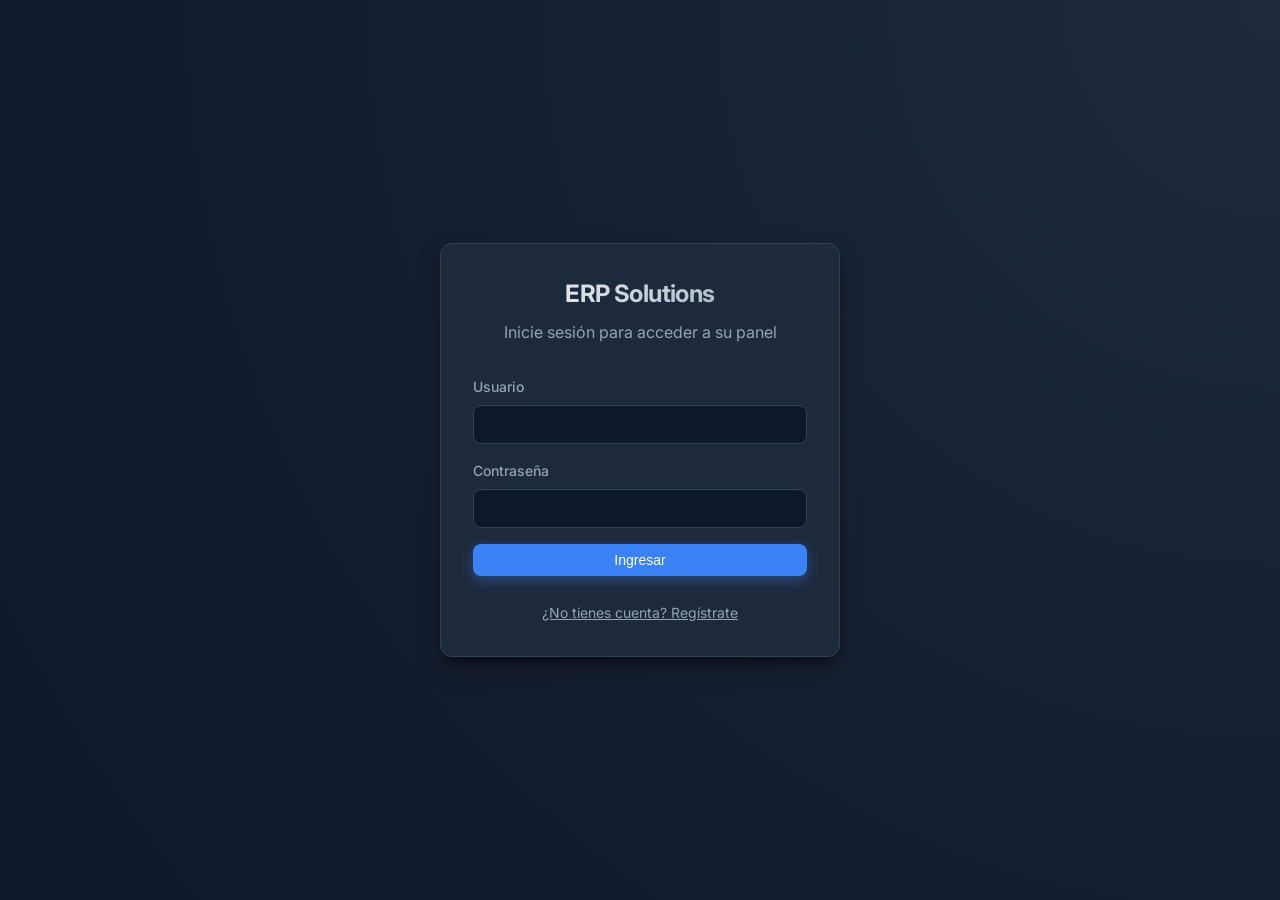
==== index.html @ a1f2a986 "inicio" ====
<!DOCTYPE html>
<html lang="es">
<head>
    <meta charset="UTF-8">
    <meta name="viewport" content="width=device-width, initial-scale=1.0">
    <title>ERP Login - Enter</title>
    <link rel="stylesheet" href="css/style.css">
</head>
<body>
    <div class="auth-container">
        <div class="card auth-card">
            <div class="auth-header">
                <h1 class="auth-title">ERP Solutions</h1>
                <p class="text-muted mt-1" id="authSubtitle">Inicie sesión para acceder a su panel</p>
            </div>
            
            <form id="loginForm">
                <div class="form-group">
                    <label class="form-label" for="username">Usuario</label>
                    <input type="text" id="username" class="form-control" required autocomplete="username">
                </div>
                <div class="form-group">
                    <label class="form-label" for="password">Contraseña</label>
                    <input type="password" id="password" class="form-control" required autocomplete="current-password">
                </div>
                <div id="loginError" class="text-danger mb-2 hidden text-center" style="font-size: 0.875rem;"></div>
                <button type="submit" class="btn btn-primary" style="width: 100%;">Ingresar</button>
                <div class="text-center mt-3">
                    <a href="#" id="showRegister" class="text-muted" style="font-size: 0.875rem;">¿No tienes cuenta? Regístrate</a>
                </div>
            </form>

            <form id="registerForm" class="hidden">
                <div class="form-group">
                    <label class="form-label" for="regUsername">Nuevo Usuario</label>
                    <input type="text" id="regUsername" class="form-control" required autocomplete="off">
                </div>
                <div class="form-group">
                    <label class="form-label" for="regPassword">Contraseña</label>
                    <input type="password" id="regPassword" class="form-control" required autocomplete="new-password">
                </div>
                <div class="form-group">
                    <label class="form-label" for="regRole">Rol</label>
                    <select id="regRole" class="form-control" required>
                        <option value="admin">Administrador</option>
                        <option value="provider">Proveedor</option>
                    </select>
                </div>
                <div id="registerError" class="text-danger mb-2 hidden text-center" style="font-size: 0.875rem;"></div>
                <button type="submit" class="btn btn-success" style="width: 100%;">Crear Cuenta</button>
                <div class="text-center mt-3">
                    <a href="#" id="showLogin" class="text-muted" style="font-size: 0.875rem;">Ya tengo cuenta, iniciar sesión</a>
                </div>
            </form>
        </div>
    </div>
    <script>
        document.getElementById('loginForm').addEventListener('submit', async (e) => {
            e.preventDefault();
            const username = document.getElementById('username').value;
            const password = document.getElementById('password').value;
            const errorDiv = document.getElementById('loginError');
            
            errorDiv.classList.add('hidden');
            
            try {
                const res = await fetch('api/auth.php?action=login', {
                    method: 'POST',
                    headers: { 'Content-Type': 'application/json' },
                    body: JSON.stringify({ username, password })
                });
                
                const data = await res.json();
                if (res.ok && data.success) {
                    window.location.href = 'app.html';
                } else {
                    errorDiv.textContent = data.error || 'Autenticación fallida';
                    errorDiv.classList.remove('hidden');
                }
            } catch (err) {
                errorDiv.textContent = 'Error de conexión';
                errorDiv.classList.remove('hidden');
            }
        });

        // Toggle Forms
        document.getElementById('showRegister').addEventListener('click', (e) => {
            e.preventDefault();
            document.getElementById('loginForm').classList.add('hidden');
            document.getElementById('registerForm').classList.remove('hidden');
            document.getElementById('authSubtitle').textContent = "Crea una nueva cuenta en el sistema";
        });

        document.getElementById('showLogin').addEventListener('click', (e) => {
            e.preventDefault();
            document.getElementById('registerForm').classList.add('hidden');
            document.getElementById('loginForm').classList.remove('hidden');
            document.getElementById('authSubtitle').textContent = "Inicie sesión para acceder a su panel";
        });

        // Register Logic
        document.getElementById('registerForm').addEventListener('submit', async (e) => {
            e.preventDefault();
            const username = document.getElementById('regUsername').value;
            const password = document.getElementById('regPassword').value;
            const role = document.getElementById('regRole').value;
            const errorDiv = document.getElementById('registerError');
            
            errorDiv.classList.add('hidden');
            
            try {
                const res = await fetch('api/auth.php?action=register', {
                    method: 'POST',
                    headers: { 'Content-Type': 'application/json' },
                    body: JSON.stringify({ username, password, role })
                });
                
                const data = await res.json();
                if (res.ok && data.success) {
                    alert('Cuenta creada con éxito. Ahora puedes iniciar sesión.');
                    document.getElementById('showLogin').click(); // switch to login form
                } else {
                    errorDiv.textContent = data.error || 'Creación fallida';
                    errorDiv.classList.remove('hidden');
                }
            } catch (err) {
                errorDiv.textContent = 'Error de conexión';
                errorDiv.classList.remove('hidden');
            }
        });

        // Check if already logged in
        fetch('api/auth.php?action=session')
            .then(res => res.json())
            .then(data => {
                if (data.authenticated) window.location.href = 'app.html';
            });
    </script>
</body>
</html>
---- css/style.css ----
@import url('https://fonts.googleapis.com/css2?family=Inter:wght@300;400;500;600;700&display=swap');

:root {
    /* Color Palette - Modern Dark Theme */
    --bg-base: #0f172a;       /* Slate 900 */
    --bg-surface: #1e293b;    /* Slate 800 */
    --bg-surface-hover: #334155; /* Slate 700 */
    
    --text-primary: #f8fafc;  /* Slate 50 */
    --text-secondary: #94a3b8; /* Slate 400 */
    --text-muted: #64748b;    /* Slate 500 */

    --primary-color: #3b82f6; /* Blue 500 */
    --primary-hover: #2563eb; /* Blue 600 */
    --primary-glow: rgba(59, 130, 246, 0.4);

    --success-color: #10b981; /* Emerald 500 */
    --warning-color: #f59e0b; /* Amber 500 */
    --danger-color: #ef4444;  /* Red 500 */

    --border-color: #334155;  /* Slate 700 */
    
    --radius-sm: 0.375rem;
    --radius-md: 0.5rem;
    --radius-lg: 0.75rem;
    --radius-full: 9999px;

    --transition-fast: 0.15s ease;
    --transition-normal: 0.3s ease;
}

* {
    margin: 0;
    padding: 0;
    box-sizing: border-box;
}

body {
    font-family: 'Inter', sans-serif;
    background-color: var(--bg-base);
    color: var(--text-primary);
    line-height: 1.5;
    min-height: 100vh;
    overflow-x: hidden;
}

/* Utilities */
.hidden { display: none !important; }
.text-center { text-align: center; }
.text-danger { color: var(--danger-color); }
.text-success { color: var(--success-color); }
.text-warning { color: var(--warning-color); }
.text-muted { color: var(--text-secondary); }
.mt-1 { margin-top: 0.5rem; }
.mt-2 { margin-top: 1rem; }
.mt-3 { margin-top: 1.5rem; }
.mb-1 { margin-bottom: 0.5rem; }
.mb-2 { margin-bottom: 1rem; }
.mb-3 { margin-bottom: 1.5rem; }

/* Buttons */
.btn {
    display: inline-flex;
    align-items: center;
    justify-content: center;
    padding: 0.5rem 1rem;
    font-weight: 500;
    font-size: 0.875rem;
    border-radius: var(--radius-md);
    border: none;
    cursor: pointer;
    transition: all var(--transition-fast);
}

.btn-primary {
    background-color: var(--primary-color);
    color: white;
    box-shadow: 0 4px 14px 0 var(--primary-glow);
}

.btn-primary:hover {
    background-color: var(--primary-hover);
    transform: translateY(-1px);
    box-shadow: 0 6px 20px rgba(59, 130, 246, 0.6);
}

.btn-danger {
    background-color: var(--danger-color);
    color: white;
}

.btn-danger:hover {
    background-color: #dc2626;
}

.btn-success {
    background-color: var(--success-color);
    color: white;
}

.btn-success:hover {
    background-color: #059669;
}

.btn-warning {
    background-color: var(--warning-color);
    color: white;
}

/* Forms */
.form-group {
    margin-bottom: 1rem;
    text-align: left;
}

.form-label {
    display: block;
    margin-bottom: 0.5rem;
    font-size: 0.875rem;
    font-weight: 500;
    color: var(--text-secondary);
}

.form-control {
    width: 100%;
    padding: 0.625rem 0.875rem;
    background-color: var(--bg-base);
    border: 1px solid var(--border-color);
    border-radius: var(--radius-md);
    color: var(--text-primary);
    font-family: inherit;
    font-size: 0.875rem;
    transition: border-color var(--transition-fast), box-shadow var(--transition-fast);
}

.form-control:focus {
    outline: none;
    border-color: var(--primary-color);
    box-shadow: 0 0 0 3px var(--primary-glow);
}

/* Layouts */
.auth-container {
    min-height: 100vh;
    display: flex;
    align-items: center;
    justify-content: center;
    padding: 1rem;
    background: radial-gradient(circle at top right, #1e293b 0%, #0f172a 100%);
}

.card {
    background-color: var(--bg-surface);
    border-radius: var(--radius-lg);
    border: 1px solid var(--border-color);
    box-shadow: 0 10px 25px -5px rgba(0, 0, 0, 0.5), 0 8px 10px -6px rgba(0, 0, 0, 0.5);
    padding: 2rem;
    width: 100%;
}

.auth-card {
    max-width: 400px;
}

.auth-header {
    text-align: center;
    margin-bottom: 2rem;
}

.auth-title {
    font-size: 1.5rem;
    font-weight: 700;
    letter-spacing: -0.025em;
    background: linear-gradient(135deg, #fff 0%, #94a3b8 100%);
    -webkit-background-clip: text;
    -webkit-text-fill-color: transparent;
}

/* App Layout */
.app-layout {
    display: flex;
    height: 100vh;
    overflow: hidden;
}

.sidebar {
    width: 260px;
    background-color: var(--bg-surface);
    border-right: 1px solid var(--border-color);
    display: flex;
    flex-direction: column;
}

.sidebar-header {
    padding: 1.5rem;
    border-bottom: 1px solid var(--border-color);
}

.sidebar-title {
    font-size: 1.25rem;
    font-weight: 700;
    color: var(--text-primary);
}

.sidebar-nav {
    flex: 1;
    padding: 1rem 0;
    overflow-y: auto;
}

.nav-item {
    display: flex;
    align-items: center;
    padding: 0.75rem 1.5rem;
    color: var(--text-secondary);
    text-decoration: none;
    transition: all var(--transition-fast);
    cursor: pointer;
    font-weight: 500;
}

.nav-item:hover {
    background-color: var(--bg-surface-hover);
    color: var(--text-primary);
}

.nav-item.active {
    background-color: var(--primary-glow);
    color: var(--primary-color);
    border-right: 3px solid var(--primary-color);
}

.sidebar-footer {
    padding: 1rem 1.5rem;
    border-top: 1px solid var(--border-color);
}

.main-content {
    flex: 1;
    display: flex;
    flex-direction: column;
    overflow: hidden;
}

.topbar {
    height: 64px;
    background-color: var(--bg-surface);
    border-bottom: 1px solid var(--border-color);
    display: flex;
    align-items: center;
    justify-content: space-between;
    padding: 0 2rem;
}

.user-info {
    display: flex;
    align-items: center;
    gap: 1rem;
}

.content-area {
    flex: 1;
    padding: 2rem;
    overflow-y: auto;
}

/* Sections */
.page-header {
    display: flex;
    justify-content: space-between;
    align-items: center;
    margin-bottom: 2rem;
}

.page-title {
    font-size: 1.5rem;
    font-weight: 600;
}

/* Grid & Stats */
.stats-grid {
    display: grid;
    grid-template-columns: repeat(auto-fit, minmax(240px, 1fr));
    gap: 1.5rem;
    margin-bottom: 2rem;
}

.stat-card {
    background-color: var(--bg-surface);
    border: 1px solid var(--border-color);
    border-radius: var(--radius-lg);
    padding: 1.5rem;
    display: flex;
    flex-direction: column;
}

.stat-title {
    font-size: 0.875rem;
    color: var(--text-secondary);
    font-weight: 500;
    margin-bottom: 0.5rem;
}

.stat-value {
    font-size: 1.875rem;
    font-weight: 700;
    color: var(--text-primary);
}

/* Tables */
.table-container {
    background-color: var(--bg-surface);
    border: 1px solid var(--border-color);
    border-radius: var(--radius-lg);
    overflow: hidden;
}

.table {
    width: 100%;
    border-collapse: collapse;
}

.table th,
.table td {
    padding: 1rem 1.5rem;
    text-align: left;
    border-bottom: 1px solid var(--border-color);
}

.table th {
    background-color: rgba(0,0,0,0.2);
    font-size: 0.75rem;
    text-transform: uppercase;
    letter-spacing: 0.05em;
    color: var(--text-secondary);
    font-weight: 600;
}

.table tbody tr {
    transition: background-color var(--transition-fast);
}

.table tbody tr:hover {
    background-color: var(--bg-surface-hover);
}

/* Badges */
.badge {
    display: inline-flex;
    align-items: center;
    padding: 0.25rem 0.625rem;
    border-radius: var(--radius-full);
    font-size: 0.75rem;
    font-weight: 600;
}

.badge-success { background-color: rgba(16, 185, 129, 0.2); color: var(--success-color); }
.badge-warning { background-color: rgba(245, 158, 11, 0.2); color: var(--warning-color); }
.badge-danger { background-color: rgba(239, 68, 68, 0.2); color: var(--danger-color); }
.badge-primary { background-color: rgba(59, 130, 246, 0.2); color: var(--primary-color); }

/* Modals */
.modal-overlay {
    position: fixed;
    top: 0;
    left: 0;
    width: 100vw;
    height: 100vh;
    background-color: rgba(0, 0, 0, 0.7);
    backdrop-filter: blur(4px);
    display: flex;
    align-items: center;
    justify-content: center;
    z-index: 1000;
    opacity: 0;
    pointer-events: none;
    transition: opacity var(--transition-normal);
}

.modal-overlay.active {
    opacity: 1;
    pointer-events: all;
}

.modal {
    background-color: var(--bg-surface);
    border: 1px solid var(--border-color);
    border-radius: var(--radius-lg);
    width: 100%;
    max-width: 500px;
    padding: 2rem;
    transform: translateY(20px);
    transition: transform var(--transition-normal);
}

.modal-overlay.active .modal {
    transform: translateY(0);
}

.modal-header {
    display: flex;
    justify-content: space-between;
    align-items: center;
    margin-bottom: 1.5rem;
}

.modal-title {
    font-size: 1.25rem;
    font-weight: 600;
}

.modal-close {
    background: none;
    border: none;
    color: var(--text-secondary);
    font-size: 1.5rem;
    cursor: pointer;
}

.modal-close:hover {
    color: var(--text-primary);
}

.modal-footer {
    margin-top: 1.5rem;
    display: flex;
    justify-content: flex-end;
    gap: 1rem;
}

/* Animations */
@keyframes fadeIn {
    from { opacity: 0; transform: translateY(10px); }
    to { opacity: 1; transform: translateY(0); }
}

.page {
    animation: fadeIn 0.4s ease forwards;
}

/* Alerts */
.alert-container {
    position: fixed;
    top: 20px;
    right: 20px;
    z-index: 9999;
}

.alert {
    padding: 1rem 1.5rem;
    border-radius: var(--radius-md);
    margin-bottom: 0.5rem;
    color: white;
    box-shadow: 0 4px 6px -1px rgba(0, 0, 0, 0.1);
    animation: fadeIn 0.3s ease;
}

.alert-success { background-color: var(--success-color); }
.alert-error { background-color: var(--danger-color); }
.alert-warning { background-color: var(--warning-color); }
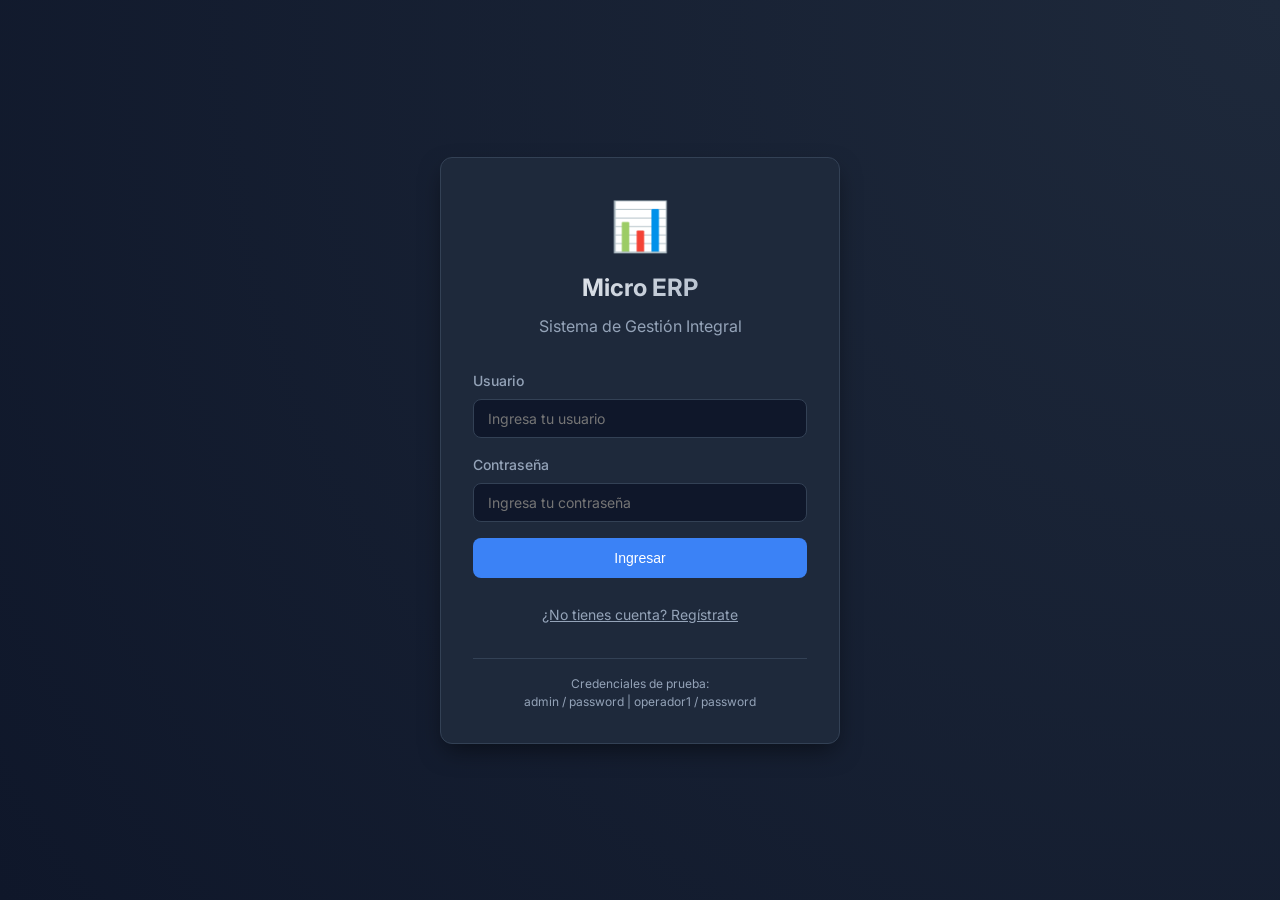
==== commit 0aab5578: "Mejoras" ====
--- a/index.html
+++ b/index.html
@@ -3,28 +3,31 @@
 <head>
     <meta charset="UTF-8">
     <meta name="viewport" content="width=device-width, initial-scale=1.0">
-    <title>ERP Login - Enter</title>
+    <title>Micro ERP - Sistema de Gestión</title>
     <link rel="stylesheet" href="css/style.css">
 </head>
 <body>
     <div class="auth-container">
         <div class="card auth-card">
             <div class="auth-header">
-                <h1 class="auth-title">ERP Solutions</h1>
-                <p class="text-muted mt-1" id="authSubtitle">Inicie sesión para acceder a su panel</p>
+                <div style="font-size: 3rem; margin-bottom: 0.5rem;">📊</div>
+                <h1 class="auth-title">Micro ERP</h1>
+                <p class="text-muted mt-1" id="authSubtitle">Sistema de Gestión Integral</p>
             </div>
             
             <form id="loginForm">
                 <div class="form-group">
                     <label class="form-label" for="username">Usuario</label>
-                    <input type="text" id="username" class="form-control" required autocomplete="username">
+                    <input type="text" id="username" class="form-control" required autocomplete="username" placeholder="Ingresa tu usuario">
                 </div>
                 <div class="form-group">
                     <label class="form-label" for="password">Contraseña</label>
-                    <input type="password" id="password" class="form-control" required autocomplete="current-password">
+                    <input type="password" id="password" class="form-control" required autocomplete="current-password" placeholder="Ingresa tu contraseña">
                 </div>
                 <div id="loginError" class="text-danger mb-2 hidden text-center" style="font-size: 0.875rem;"></div>
-                <button type="submit" class="btn btn-primary" style="width: 100%;">Ingresar</button>
+                <button type="submit" class="btn btn-primary" style="width: 100%; padding: 0.75rem;">
+                    <span id="loginBtnText">Ingresar</span>
+                </button>
                 <div class="text-center mt-3">
                     <a href="#" id="showRegister" class="text-muted" style="font-size: 0.875rem;">¿No tienes cuenta? Regístrate</a>
                 </div>
@@ -32,26 +35,39 @@
 
             <form id="registerForm" class="hidden">
                 <div class="form-group">
-                    <label class="form-label" for="regUsername">Nuevo Usuario</label>
-                    <input type="text" id="regUsername" class="form-control" required autocomplete="off">
+                    <label class="form-label" for="regName">Nombre Completo</label>
+                    <input type="text" id="regName" class="form-control" autocomplete="off" placeholder="Tu nombre">
                 </div>
                 <div class="form-group">
-                    <label class="form-label" for="regPassword">Contraseña</label>
-                    <input type="password" id="regPassword" class="form-control" required autocomplete="new-password">
+                    <label class="form-label" for="regUsername">Usuario *</label>
+                    <input type="text" id="regUsername" class="form-control" required autocomplete="off" placeholder="Nombre de usuario único">
                 </div>
                 <div class="form-group">
-                    <label class="form-label" for="regRole">Rol</label>
-                    <select id="regRole" class="form-control" required>
+                    <label class="form-label" for="regPassword">Contraseña *</label>
+                    <input type="password" id="regPassword" class="form-control" required autocomplete="new-password" placeholder="Mínimo 6 caracteres">
+                </div>
+                <div class="form-group">
+                    <label class="form-label" for="regRole">Rol en el Sistema</label>
+                    <select id="regRole" class="form-control">
+                        <option value="operator">Operador</option>
                         <option value="admin">Administrador</option>
                         <option value="provider">Proveedor</option>
                     </select>
+                    <small class="text-muted" style="font-size: 0.75rem; display: block; margin-top: 0.25rem;">
+                        Operador: cibercafé, ventas | Admin: control total
+                    </small>
                 </div>
                 <div id="registerError" class="text-danger mb-2 hidden text-center" style="font-size: 0.875rem;"></div>
-                <button type="submit" class="btn btn-success" style="width: 100%;">Crear Cuenta</button>
+                <button type="submit" class="btn btn-success" style="width: 100%; padding: 0.75rem;">Crear Cuenta</button>
                 <div class="text-center mt-3">
                     <a href="#" id="showLogin" class="text-muted" style="font-size: 0.875rem;">Ya tengo cuenta, iniciar sesión</a>
                 </div>
             </form>
+            
+            <div style="margin-top: 2rem; padding-top: 1rem; border-top: 1px solid var(--border-color); text-align: center;">
+                <p class="text-muted" style="font-size: 0.75rem;">Credenciales de prueba:</p>
+                <p class="text-muted" style="font-size: 0.75rem;">admin / password | operador1 / password</p>
+            </div>
         </div>
     </div>
     <script>
@@ -60,8 +76,10 @@
             const username = document.getElementById('username').value;
             const password = document.getElementById('password').value;
             const errorDiv = document.getElementById('loginError');
+            const btnText = document.getElementById('loginBtnText');
             
             errorDiv.classList.add('hidden');
+            btnText.textContent = 'Verificando...';
             
             try {
                 const res = await fetch('api/auth.php?action=login', {
@@ -76,35 +94,42 @@
                 } else {
                     errorDiv.textContent = data.error || 'Autenticación fallida';
                     errorDiv.classList.remove('hidden');
+                    btnText.textContent = 'Ingresar';
                 }
             } catch (err) {
-                errorDiv.textContent = 'Error de conexión';
+                errorDiv.textContent = 'Error de conexión con el servidor';
                 errorDiv.classList.remove('hidden');
+                btnText.textContent = 'Ingresar';
             }
         });
 
-        // Toggle Forms
         document.getElementById('showRegister').addEventListener('click', (e) => {
             e.preventDefault();
             document.getElementById('loginForm').classList.add('hidden');
             document.getElementById('registerForm').classList.remove('hidden');
-            document.getElementById('authSubtitle').textContent = "Crea una nueva cuenta en el sistema";
+            document.getElementById('authSubtitle').textContent = "Crea una nueva cuenta";
         });
 
         document.getElementById('showLogin').addEventListener('click', (e) => {
             e.preventDefault();
             document.getElementById('registerForm').classList.add('hidden');
             document.getElementById('loginForm').classList.remove('hidden');
-            document.getElementById('authSubtitle').textContent = "Inicie sesión para acceder a su panel";
+            document.getElementById('authSubtitle').textContent = "Sistema de Gestión Integral";
         });
 
-        // Register Logic
         document.getElementById('registerForm').addEventListener('submit', async (e) => {
             e.preventDefault();
             const username = document.getElementById('regUsername').value;
             const password = document.getElementById('regPassword').value;
+            const full_name = document.getElementById('regName').value;
             const role = document.getElementById('regRole').value;
             const errorDiv = document.getElementById('registerError');
+            
+            if (password.length < 6) {
+                errorDiv.textContent = 'La contraseña debe tener al menos 6 caracteres';
+                errorDiv.classList.remove('hidden');
+                return;
+            }
             
             errorDiv.classList.add('hidden');
             
@@ -112,13 +137,13 @@
                 const res = await fetch('api/auth.php?action=register', {
                     method: 'POST',
                     headers: { 'Content-Type': 'application/json' },
-                    body: JSON.stringify({ username, password, role })
+                    body: JSON.stringify({ username, password, full_name, role })
                 });
                 
                 const data = await res.json();
                 if (res.ok && data.success) {
                     alert('Cuenta creada con éxito. Ahora puedes iniciar sesión.');
-                    document.getElementById('showLogin').click(); // switch to login form
+                    document.getElementById('showLogin').click();
                 } else {
                     errorDiv.textContent = data.error || 'Creación fallida';
                     errorDiv.classList.remove('hidden');
@@ -129,7 +154,6 @@
             }
         });
 
-        // Check if already logged in
         fetch('api/auth.php?action=session')
             .then(res => res.json())
             .then(data => {
--- a/css/style.css
+++ b/css/style.css
@@ -1,24 +1,26 @@
 @import url('https://fonts.googleapis.com/css2?family=Inter:wght@300;400;500;600;700&display=swap');
 
 :root {
-    /* Color Palette - Modern Dark Theme */
-    --bg-base: #0f172a;       /* Slate 900 */
-    --bg-surface: #1e293b;    /* Slate 800 */
-    --bg-surface-hover: #334155; /* Slate 700 */
+    --bg-base: #0f172a;
+    --bg-surface: #1e293b;
+    --bg-surface-hover: #334155;
+    --bg-elevated: #283548;
     
-    --text-primary: #f8fafc;  /* Slate 50 */
-    --text-secondary: #94a3b8; /* Slate 400 */
-    --text-muted: #64748b;    /* Slate 500 */
-
-    --primary-color: #3b82f6; /* Blue 500 */
-    --primary-hover: #2563eb; /* Blue 600 */
+    --text-primary: #f8fafc;
+    --text-secondary: #94a3b8;
+    --text-muted: #64748b;
+
+    --primary-color: #3b82f6;
+    --primary-hover: #2563eb;
     --primary-glow: rgba(59, 130, 246, 0.4);
 
-    --success-color: #10b981; /* Emerald 500 */
-    --warning-color: #f59e0b; /* Amber 500 */
-    --danger-color: #ef4444;  /* Red 500 */
-
-    --border-color: #334155;  /* Slate 700 */
+    --success-color: #10b981;
+    --warning-color: #f59e0b;
+    --danger-color: #ef4444;
+    --info-color: #06b6d4;
+
+    --border-color: #334155;
+    --border-light: #475569;
     
     --radius-sm: 0.375rem;
     --radius-md: 0.5rem;
@@ -29,11 +31,7 @@
     --transition-normal: 0.3s ease;
 }
 
-* {
-    margin: 0;
-    padding: 0;
-    box-sizing: border-box;
-}
+* { margin: 0; padding: 0; box-sizing: border-box; }
 
 body {
     font-family: 'Inter', sans-serif;
@@ -44,12 +42,12 @@
     overflow-x: hidden;
 }
 
-/* Utilities */
 .hidden { display: none !important; }
 .text-center { text-align: center; }
 .text-danger { color: var(--danger-color); }
 .text-success { color: var(--success-color); }
 .text-warning { color: var(--warning-color); }
+.text-primary { color: var(--primary-color); }
 .text-muted { color: var(--text-secondary); }
 .mt-1 { margin-top: 0.5rem; }
 .mt-2 { margin-top: 1rem; }
@@ -58,11 +56,11 @@
 .mb-2 { margin-bottom: 1rem; }
 .mb-3 { margin-bottom: 1.5rem; }
 
-/* Buttons */
 .btn {
     display: inline-flex;
     align-items: center;
     justify-content: center;
+    gap: 0.5rem;
     padding: 0.5rem 1rem;
     font-weight: 500;
     font-size: 0.875rem;
@@ -71,48 +69,26 @@
     cursor: pointer;
     transition: all var(--transition-fast);
 }
-
-.btn-primary {
-    background-color: var(--primary-color);
-    color: white;
-    box-shadow: 0 4px 14px 0 var(--primary-glow);
-}
-
-.btn-primary:hover {
-    background-color: var(--primary-hover);
-    transform: translateY(-1px);
-    box-shadow: 0 6px 20px rgba(59, 130, 246, 0.6);
-}
-
-.btn-danger {
-    background-color: var(--danger-color);
-    color: white;
-}
-
-.btn-danger:hover {
-    background-color: #dc2626;
-}
-
-.btn-success {
-    background-color: var(--success-color);
-    color: white;
-}
-
-.btn-success:hover {
-    background-color: #059669;
-}
-
-.btn-warning {
-    background-color: var(--warning-color);
-    color: white;
-}
-
-/* Forms */
-.form-group {
-    margin-bottom: 1rem;
-    text-align: left;
-}
-
+.btn:disabled { opacity: 0.5; cursor: not-allowed; }
+
+.btn-primary { background-color: var(--primary-color); color: white; }
+.btn-primary:hover:not(:disabled) { background-color: var(--primary-hover); transform: translateY(-1px); }
+
+.btn-danger { background-color: var(--danger-color); color: white; }
+.btn-danger:hover:not(:disabled) { background-color: #dc2626; }
+
+.btn-success { background-color: var(--success-color); color: white; }
+.btn-success:hover:not(:disabled) { background-color: #059669; }
+
+.btn-warning { background-color: var(--warning-color); color: white; }
+.btn-warning:hover:not(:disabled) { background-color: #d97706; }
+
+.btn-secondary { background-color: var(--bg-surface-hover); color: var(--text-primary); }
+.btn-secondary:hover:not(:disabled) { background-color: var(--border-color); }
+
+.btn-sm { padding: 0.25rem 0.5rem; font-size: 0.75rem; }
+
+.form-group { margin-bottom: 1rem; text-align: left; }
 .form-label {
     display: block;
     margin-bottom: 0.5rem;
@@ -120,7 +96,6 @@
     font-weight: 500;
     color: var(--text-secondary);
 }
-
 .form-control {
     width: 100%;
     padding: 0.625rem 0.875rem;
@@ -132,14 +107,16 @@
     font-size: 0.875rem;
     transition: border-color var(--transition-fast), box-shadow var(--transition-fast);
 }
-
 .form-control:focus {
     outline: none;
     border-color: var(--primary-color);
     box-shadow: 0 0 0 3px var(--primary-glow);
 }
-
-/* Layouts */
+.form-control:disabled { opacity: 0.6; cursor: not-allowed; }
+
+.form-row { display: flex; gap: 1rem; }
+.form-row .form-group { flex: 1; }
+
 .auth-container {
     min-height: 100vh;
     display: flex;
@@ -148,41 +125,25 @@
     padding: 1rem;
     background: radial-gradient(circle at top right, #1e293b 0%, #0f172a 100%);
 }
-
 .card {
     background-color: var(--bg-surface);
     border-radius: var(--radius-lg);
     border: 1px solid var(--border-color);
-    box-shadow: 0 10px 25px -5px rgba(0, 0, 0, 0.5), 0 8px 10px -6px rgba(0, 0, 0, 0.5);
+    box-shadow: 0 10px 25px -5px rgba(0, 0, 0, 0.5);
     padding: 2rem;
     width: 100%;
 }
-
-.auth-card {
-    max-width: 400px;
-}
-
-.auth-header {
-    text-align: center;
-    margin-bottom: 2rem;
-}
-
+.auth-card { max-width: 400px; }
+.auth-header { text-align: center; margin-bottom: 2rem; }
 .auth-title {
     font-size: 1.5rem;
     font-weight: 700;
-    letter-spacing: -0.025em;
     background: linear-gradient(135deg, #fff 0%, #94a3b8 100%);
     -webkit-background-clip: text;
     -webkit-text-fill-color: transparent;
 }
 
-/* App Layout */
-.app-layout {
-    display: flex;
-    height: 100vh;
-    overflow: hidden;
-}
-
+.app-layout { display: flex; height: 100vh; overflow: hidden; }
 .sidebar {
     width: 260px;
     background-color: var(--bg-surface);
@@ -190,23 +151,10 @@
     display: flex;
     flex-direction: column;
 }
-
-.sidebar-header {
-    padding: 1.5rem;
-    border-bottom: 1px solid var(--border-color);
-}
-
-.sidebar-title {
-    font-size: 1.25rem;
-    font-weight: 700;
-    color: var(--text-primary);
-}
-
-.sidebar-nav {
-    flex: 1;
-    padding: 1rem 0;
-    overflow-y: auto;
-}
+.sidebar-header { padding: 1.5rem; border-bottom: 1px solid var(--border-color); }
+.sidebar-title { font-size: 1.25rem; font-weight: 700; }
+.sidebar-subtitle { font-size: 0.75rem; color: var(--text-muted); }
+.sidebar-nav { flex: 1; padding: 1rem 0; overflow-y: auto; }
 
 .nav-item {
     display: flex;
@@ -218,30 +166,17 @@
     cursor: pointer;
     font-weight: 500;
 }
-
-.nav-item:hover {
-    background-color: var(--bg-surface-hover);
-    color: var(--text-primary);
-}
-
+.nav-item:hover { background-color: var(--bg-surface-hover); color: var(--text-primary); }
 .nav-item.active {
     background-color: var(--primary-glow);
     color: var(--primary-color);
     border-right: 3px solid var(--primary-color);
 }
 
-.sidebar-footer {
-    padding: 1rem 1.5rem;
-    border-top: 1px solid var(--border-color);
-}
-
-.main-content {
-    flex: 1;
-    display: flex;
-    flex-direction: column;
-    overflow: hidden;
-}
-
+.sidebar-footer { padding: 1rem 1.5rem; border-top: 1px solid var(--border-color); }
+.user-mini { display: flex; align-items: center; gap: 0.5rem; font-size: 0.875rem; }
+
+.main-content { flex: 1; display: flex; flex-direction: column; overflow: hidden; }
 .topbar {
     height: 64px;
     background-color: var(--bg-surface);
@@ -251,82 +186,86 @@
     justify-content: space-between;
     padding: 0 2rem;
 }
-
-.user-info {
-    display: flex;
-    align-items: center;
+.topbar h2 { font-size: 1.25rem; font-weight: 600; }
+.topbar-actions { display: flex; gap: 0.5rem; }
+.content-area { flex: 1; padding: 2rem; overflow-y: auto; }
+
+.page-header {
+    display: flex;
+    justify-content: space-between;
+    align-items: center;
+    margin-bottom: 2rem;
+    flex-wrap: wrap;
     gap: 1rem;
 }
-
-.content-area {
-    flex: 1;
-    padding: 2rem;
-    overflow-y: auto;
-}
-
-/* Sections */
-.page-header {
-    display: flex;
-    justify-content: space-between;
-    align-items: center;
-    margin-bottom: 2rem;
-}
-
-.page-title {
-    font-size: 1.5rem;
-    font-weight: 600;
-}
-
-/* Grid & Stats */
+.page-title { font-size: 1.5rem; font-weight: 600; }
+.header-actions { display: flex; gap: 0.5rem; flex-wrap: wrap; }
+
 .stats-grid {
     display: grid;
-    grid-template-columns: repeat(auto-fit, minmax(240px, 1fr));
+    grid-template-columns: repeat(auto-fit, minmax(200px, 1fr));
     gap: 1.5rem;
     margin-bottom: 2rem;
 }
-
 .stat-card {
     background-color: var(--bg-surface);
     border: 1px solid var(--border-color);
     border-radius: var(--radius-lg);
     padding: 1.5rem;
-    display: flex;
-    flex-direction: column;
-}
-
-.stat-title {
-    font-size: 0.875rem;
-    color: var(--text-secondary);
-    font-weight: 500;
-    margin-bottom: 0.5rem;
-}
-
-.stat-value {
-    font-size: 1.875rem;
-    font-weight: 700;
-    color: var(--text-primary);
-}
-
-/* Tables */
+    transition: transform var(--transition-fast), box-shadow var(--transition-fast);
+}
+.stat-card:hover { transform: translateY(-2px); box-shadow: 0 4px 12px rgba(0,0,0,0.3); }
+.stat-title { font-size: 0.875rem; color: var(--text-secondary); font-weight: 500; margin-bottom: 0.5rem; }
+.stat-value { font-size: 1.875rem; font-weight: 700; }
+
+.dashboard-grid {
+    display: grid;
+    grid-template-columns: repeat(auto-fit, minmax(400px, 1fr));
+    gap: 1.5rem;
+    margin-bottom: 1.5rem;
+}
+.dashboard-card {
+    background-color: var(--bg-surface);
+    border: 1px solid var(--border-color);
+    border-radius: var(--radius-lg);
+    overflow: hidden;
+}
+.card-header {
+    display: flex;
+    justify-content: space-between;
+    align-items: center;
+    padding: 1rem 1.5rem;
+    border-bottom: 1px solid var(--border-color);
+}
+.card-header h3 { font-size: 1rem; font-weight: 600; }
+.card-header a { font-size: 0.875rem; color: var(--primary-color); text-decoration: none; }
+.card-header a:hover { text-decoration: underline; }
+
+.filters-bar {
+    display: flex;
+    gap: 1rem;
+    margin-bottom: 1.5rem;
+    flex-wrap: wrap;
+    align-items: center;
+}
+.filters-bar .form-control { width: auto; min-width: 150px; }
+
+.date-range-picker { display: flex; align-items: center; gap: 0.5rem; }
+.date-range-picker span { color: var(--text-muted); font-size: 0.875rem; }
+
 .table-container {
     background-color: var(--bg-surface);
     border: 1px solid var(--border-color);
     border-radius: var(--radius-lg);
     overflow: hidden;
 }
-
-.table {
-    width: 100%;
-    border-collapse: collapse;
-}
-
-.table th,
-.table td {
+.table-header {
     padding: 1rem 1.5rem;
-    text-align: left;
     border-bottom: 1px solid var(--border-color);
-}
-
+    font-weight: 600;
+}
+.table { width: 100%; border-collapse: collapse; }
+.table th, .table td { padding: 1rem 1.5rem; text-align: left; border-bottom: 1px solid var(--border-color); }
 .table th {
     background-color: rgba(0,0,0,0.2);
     font-size: 0.75rem;
@@ -335,16 +274,10 @@
     color: var(--text-secondary);
     font-weight: 600;
 }
-
-.table tbody tr {
-    transition: background-color var(--transition-fast);
-}
-
-.table tbody tr:hover {
-    background-color: var(--bg-surface-hover);
-}
-
-/* Badges */
+.table tbody tr { transition: background-color var(--transition-fast); }
+.table tbody tr:hover { background-color: var(--bg-surface-hover); }
+.table tbody tr:last-child td { border-bottom: none; }
+
 .badge {
     display: inline-flex;
     align-items: center;
@@ -353,19 +286,125 @@
     font-size: 0.75rem;
     font-weight: 600;
 }
-
 .badge-success { background-color: rgba(16, 185, 129, 0.2); color: var(--success-color); }
 .badge-warning { background-color: rgba(245, 158, 11, 0.2); color: var(--warning-color); }
 .badge-danger { background-color: rgba(239, 68, 68, 0.2); color: var(--danger-color); }
 .badge-primary { background-color: rgba(59, 130, 246, 0.2); color: var(--primary-color); }
-
-/* Modals */
+.badge-secondary { background-color: rgba(100, 116, 139, 0.2); color: var(--text-secondary); }
+.badge-info { background-color: rgba(6, 182, 212, 0.2); color: var(--info-color); }
+
+.action-buttons { display: flex; gap: 0.25rem; }
+
+.tabs-container { margin-bottom: 1.5rem; }
+.tabs { display: flex; gap: 0; border-bottom: 1px solid var(--border-color); margin-bottom: 1.5rem; }
+.tab {
+    padding: 0.75rem 1.5rem;
+    background: none;
+    border: none;
+    color: var(--text-secondary);
+    font-weight: 500;
+    cursor: pointer;
+    border-bottom: 2px solid transparent;
+    transition: all var(--transition-fast);
+}
+.tab:hover { color: var(--text-primary); }
+.tab.active { color: var(--primary-color); border-bottom-color: var(--primary-color); }
+.tab-content { display: none; }
+.tab-content.active { display: block; }
+
+.stations-grid {
+    display: grid;
+    grid-template-columns: repeat(auto-fill, minmax(250px, 1fr));
+    gap: 1rem;
+}
+.station-card {
+    background-color: var(--bg-surface);
+    border: 1px solid var(--border-color);
+    border-radius: var(--radius-lg);
+    padding: 1rem;
+    transition: all var(--transition-fast);
+}
+.station-card:hover { transform: translateY(-2px); box-shadow: 0 4px 12px rgba(0,0,0,0.3); }
+.station-header { display: flex; justify-content: space-between; align-items: center; margin-bottom: 0.5rem; }
+.station-header h4 { font-weight: 600; }
+.station-info p { font-size: 0.875rem; color: var(--text-secondary); margin-bottom: 0.25rem; }
+.station-actions { margin-top: 1rem; }
+.station-actions .btn { width: 100%; }
+
+.status-badge {
+    font-size: 0.75rem;
+    padding: 0.25rem 0.5rem;
+    border-radius: var(--radius-sm);
+}
+.status-available { border-left: 3px solid var(--success-color); }
+.status-available .status-badge { background-color: rgba(16, 185, 129, 0.2); color: var(--success-color); }
+.status-occupied { border-left: 3px solid var(--warning-color); }
+.status-occupied .status-badge { background-color: rgba(245, 158, 11, 0.2); color: var(--warning-color); }
+.status-maintenance { border-left: 3px solid var(--danger-color); }
+.status-maintenance .status-badge { background-color: rgba(239, 68, 68, 0.2); color: var(--danger-color); }
+.status-offline { border-left: 3px solid var(--text-muted); }
+.status-offline .status-badge { background-color: rgba(100, 116, 139, 0.2); color: var(--text-muted); }
+
+.services-grid {
+    display: grid;
+    grid-template-columns: repeat(auto-fill, minmax(200px, 1fr));
+    gap: 1rem;
+}
+.service-card {
+    background-color: var(--bg-surface);
+    border: 1px solid var(--border-color);
+    border-radius: var(--radius-lg);
+    padding: 1.5rem;
+    text-align: center;
+}
+.service-card h4 { font-weight: 600; margin-bottom: 0.5rem; }
+.service-card p { font-size: 0.875rem; color: var(--text-secondary); margin-bottom: 1rem; }
+.service-price { font-size: 1.5rem; font-weight: 700; color: var(--success-color); margin-bottom: 1rem; }
+
+.sell-item-row { display: flex; gap: 0.5rem; align-items: center; margin-bottom: 0.5rem; }
+.sell-subtotal { min-width: 80px; text-align: right; font-weight: 600; }
+.sale-total {
+    display: flex;
+    justify-content: space-between;
+    align-items: center;
+    padding: 1rem;
+    background-color: var(--bg-base);
+    border-radius: var(--radius-md);
+    margin: 1rem 0;
+    font-size: 1.125rem;
+}
+.sale-total .stat-value { font-size: 1.5rem; }
+
+.inventory-summary {
+    display: flex;
+    gap: 1.5rem;
+    padding: 1rem;
+    background-color: var(--bg-surface);
+    border: 1px solid var(--border-color);
+    border-radius: var(--radius-md);
+    margin-top: 1rem;
+    flex-wrap: wrap;
+}
+.summary-item { display: flex; gap: 0.5rem; }
+.summary-label { color: var(--text-secondary); }
+.summary-value { font-weight: 600; }
+
+.supplier-detail { padding: 0.5rem 0; }
+.detail-row { display: flex; gap: 1rem; padding: 0.5rem 0; border-bottom: 1px solid var(--border-color); }
+.detail-label { color: var(--text-secondary); min-width: 100px; }
+
+.empty-state {
+    text-align: center;
+    padding: 3rem;
+    color: var(--text-muted);
+}
+
+.export-actions { margin-top: 1.5rem; }
+
 .modal-overlay {
     position: fixed;
-    top: 0;
-    left: 0;
-    width: 100vw;
-    height: 100vh;
+    top: 0; left: 0;
+    width: 100vw; height: 100vh;
     background-color: rgba(0, 0, 0, 0.7);
     backdrop-filter: blur(4px);
     display: flex;
@@ -376,39 +415,27 @@
     pointer-events: none;
     transition: opacity var(--transition-normal);
 }
-
-.modal-overlay.active {
-    opacity: 1;
-    pointer-events: all;
-}
-
+.modal-overlay.active { opacity: 1; pointer-events: all; }
 .modal {
     background-color: var(--bg-surface);
     border: 1px solid var(--border-color);
     border-radius: var(--radius-lg);
     width: 100%;
-    max-width: 500px;
-    padding: 2rem;
+    max-width: 600px;
+    max-height: 90vh;
+    overflow-y: auto;
     transform: translateY(20px);
     transition: transform var(--transition-normal);
 }
-
-.modal-overlay.active .modal {
-    transform: translateY(0);
-}
-
+.modal-overlay.active .modal { transform: translateY(0); }
 .modal-header {
     display: flex;
     justify-content: space-between;
     align-items: center;
-    margin-bottom: 1.5rem;
-}
-
-.modal-title {
-    font-size: 1.25rem;
-    font-weight: 600;
-}
-
+    padding: 1.5rem;
+    border-bottom: 1px solid var(--border-color);
+}
+.modal-title { font-size: 1.25rem; font-weight: 600; }
 .modal-close {
     background: none;
     border: none;
@@ -416,36 +443,21 @@
     font-size: 1.5rem;
     cursor: pointer;
 }
-
-.modal-close:hover {
-    color: var(--text-primary);
-}
-
+.modal-close:hover { color: var(--text-primary); }
+.modal-body { padding: 1.5rem; }
 .modal-footer {
     margin-top: 1.5rem;
+    padding: 1rem 1.5rem;
+    border-top: 1px solid var(--border-color);
     display: flex;
     justify-content: flex-end;
     gap: 1rem;
 }
 
-/* Animations */
-@keyframes fadeIn {
-    from { opacity: 0; transform: translateY(10px); }
-    to { opacity: 1; transform: translateY(0); }
-}
-
-.page {
-    animation: fadeIn 0.4s ease forwards;
-}
-
-/* Alerts */
-.alert-container {
-    position: fixed;
-    top: 20px;
-    right: 20px;
-    z-index: 9999;
-}
-
+@keyframes fadeIn { from { opacity: 0; transform: translateY(10px); } to { opacity: 1; transform: translateY(0); } }
+.page { animation: fadeIn 0.4s ease forwards; }
+
+.alert-container { position: fixed; top: 20px; right: 20px; z-index: 9999; }
 .alert {
     padding: 1rem 1.5rem;
     border-radius: var(--radius-md);
@@ -454,7 +466,17 @@
     box-shadow: 0 4px 6px -1px rgba(0, 0, 0, 0.1);
     animation: fadeIn 0.3s ease;
 }
-
 .alert-success { background-color: var(--success-color); }
 .alert-error { background-color: var(--danger-color); }
 .alert-warning { background-color: var(--warning-color); }
+
+@media (max-width: 768px) {
+    .sidebar { width: 200px; }
+    .content-area { padding: 1rem; }
+    .stats-grid { grid-template-columns: repeat(auto-fit, minmax(150px, 1fr)); }
+    .dashboard-grid { grid-template-columns: 1fr; }
+    .page-header { flex-direction: column; align-items: flex-start; }
+    .form-row { flex-direction: column; gap: 0; }
+    .filters-bar { flex-direction: column; }
+    .filters-bar .form-control { width: 100%; }
+}
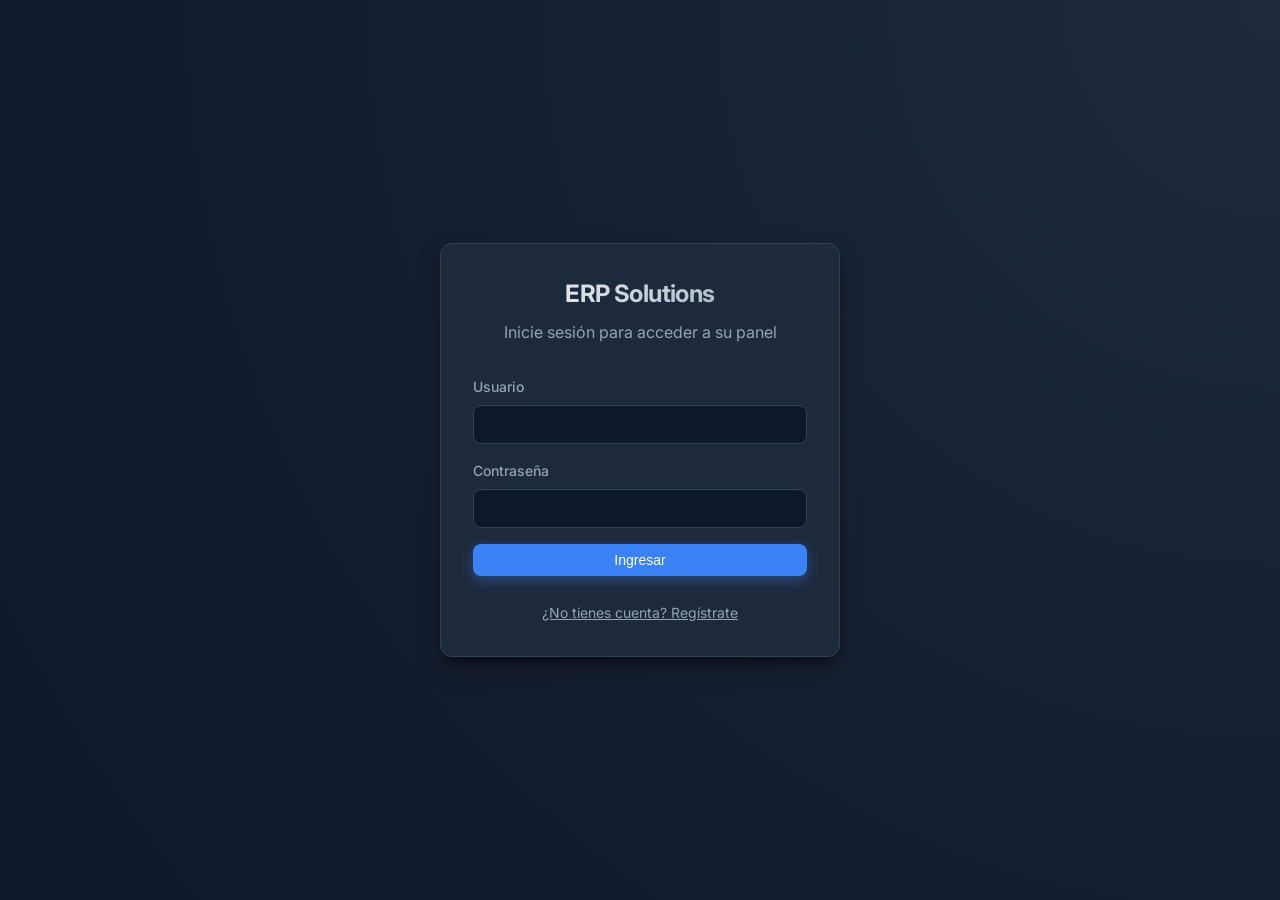
==== commit ae5e0025: "erp" ====
--- a/index.html
+++ b/index.html
@@ -3,31 +3,28 @@
 <head>
     <meta charset="UTF-8">
     <meta name="viewport" content="width=device-width, initial-scale=1.0">
-    <title>Micro ERP - Sistema de Gestión</title>
+    <title>ERP Login - Enter</title>
     <link rel="stylesheet" href="css/style.css">
 </head>
 <body>
     <div class="auth-container">
         <div class="card auth-card">
             <div class="auth-header">
-                <div style="font-size: 3rem; margin-bottom: 0.5rem;">📊</div>
-                <h1 class="auth-title">Micro ERP</h1>
-                <p class="text-muted mt-1" id="authSubtitle">Sistema de Gestión Integral</p>
+                <h1 class="auth-title">ERP Solutions</h1>
+                <p class="text-muted mt-1" id="authSubtitle">Inicie sesión para acceder a su panel</p>
             </div>
             
             <form id="loginForm">
                 <div class="form-group">
                     <label class="form-label" for="username">Usuario</label>
-                    <input type="text" id="username" class="form-control" required autocomplete="username" placeholder="Ingresa tu usuario">
+                    <input type="text" id="username" class="form-control" required autocomplete="username">
                 </div>
                 <div class="form-group">
                     <label class="form-label" for="password">Contraseña</label>
-                    <input type="password" id="password" class="form-control" required autocomplete="current-password" placeholder="Ingresa tu contraseña">
+                    <input type="password" id="password" class="form-control" required autocomplete="current-password">
                 </div>
                 <div id="loginError" class="text-danger mb-2 hidden text-center" style="font-size: 0.875rem;"></div>
-                <button type="submit" class="btn btn-primary" style="width: 100%; padding: 0.75rem;">
-                    <span id="loginBtnText">Ingresar</span>
-                </button>
+                <button type="submit" class="btn btn-primary" style="width: 100%;">Ingresar</button>
                 <div class="text-center mt-3">
                     <a href="#" id="showRegister" class="text-muted" style="font-size: 0.875rem;">¿No tienes cuenta? Regístrate</a>
                 </div>
@@ -35,39 +32,26 @@
 
             <form id="registerForm" class="hidden">
                 <div class="form-group">
-                    <label class="form-label" for="regName">Nombre Completo</label>
-                    <input type="text" id="regName" class="form-control" autocomplete="off" placeholder="Tu nombre">
+                    <label class="form-label" for="regUsername">Nuevo Usuario</label>
+                    <input type="text" id="regUsername" class="form-control" required autocomplete="off">
                 </div>
                 <div class="form-group">
-                    <label class="form-label" for="regUsername">Usuario *</label>
-                    <input type="text" id="regUsername" class="form-control" required autocomplete="off" placeholder="Nombre de usuario único">
+                    <label class="form-label" for="regPassword">Contraseña</label>
+                    <input type="password" id="regPassword" class="form-control" required autocomplete="new-password">
                 </div>
                 <div class="form-group">
-                    <label class="form-label" for="regPassword">Contraseña *</label>
-                    <input type="password" id="regPassword" class="form-control" required autocomplete="new-password" placeholder="Mínimo 6 caracteres">
-                </div>
-                <div class="form-group">
-                    <label class="form-label" for="regRole">Rol en el Sistema</label>
-                    <select id="regRole" class="form-control">
-                        <option value="operator">Operador</option>
+                    <label class="form-label" for="regRole">Rol</label>
+                    <select id="regRole" class="form-control" required>
                         <option value="admin">Administrador</option>
                         <option value="provider">Proveedor</option>
                     </select>
-                    <small class="text-muted" style="font-size: 0.75rem; display: block; margin-top: 0.25rem;">
-                        Operador: cibercafé, ventas | Admin: control total
-                    </small>
                 </div>
                 <div id="registerError" class="text-danger mb-2 hidden text-center" style="font-size: 0.875rem;"></div>
-                <button type="submit" class="btn btn-success" style="width: 100%; padding: 0.75rem;">Crear Cuenta</button>
+                <button type="submit" class="btn btn-success" style="width: 100%;">Crear Cuenta</button>
                 <div class="text-center mt-3">
                     <a href="#" id="showLogin" class="text-muted" style="font-size: 0.875rem;">Ya tengo cuenta, iniciar sesión</a>
                 </div>
             </form>
-            
-            <div style="margin-top: 2rem; padding-top: 1rem; border-top: 1px solid var(--border-color); text-align: center;">
-                <p class="text-muted" style="font-size: 0.75rem;">Credenciales de prueba:</p>
-                <p class="text-muted" style="font-size: 0.75rem;">admin / password | operador1 / password</p>
-            </div>
         </div>
     </div>
     <script>
@@ -76,10 +60,8 @@
             const username = document.getElementById('username').value;
             const password = document.getElementById('password').value;
             const errorDiv = document.getElementById('loginError');
-            const btnText = document.getElementById('loginBtnText');
             
             errorDiv.classList.add('hidden');
-            btnText.textContent = 'Verificando...';
             
             try {
                 const res = await fetch('api/auth.php?action=login', {
@@ -94,42 +76,35 @@
                 } else {
                     errorDiv.textContent = data.error || 'Autenticación fallida';
                     errorDiv.classList.remove('hidden');
-                    btnText.textContent = 'Ingresar';
                 }
             } catch (err) {
-                errorDiv.textContent = 'Error de conexión con el servidor';
+                errorDiv.textContent = 'Error de conexión';
                 errorDiv.classList.remove('hidden');
-                btnText.textContent = 'Ingresar';
             }
         });
 
+        // Toggle Forms
         document.getElementById('showRegister').addEventListener('click', (e) => {
             e.preventDefault();
             document.getElementById('loginForm').classList.add('hidden');
             document.getElementById('registerForm').classList.remove('hidden');
-            document.getElementById('authSubtitle').textContent = "Crea una nueva cuenta";
+            document.getElementById('authSubtitle').textContent = "Crea una nueva cuenta en el sistema";
         });
 
         document.getElementById('showLogin').addEventListener('click', (e) => {
             e.preventDefault();
             document.getElementById('registerForm').classList.add('hidden');
             document.getElementById('loginForm').classList.remove('hidden');
-            document.getElementById('authSubtitle').textContent = "Sistema de Gestión Integral";
+            document.getElementById('authSubtitle').textContent = "Inicie sesión para acceder a su panel";
         });
 
+        // Register Logic
         document.getElementById('registerForm').addEventListener('submit', async (e) => {
             e.preventDefault();
             const username = document.getElementById('regUsername').value;
             const password = document.getElementById('regPassword').value;
-            const full_name = document.getElementById('regName').value;
             const role = document.getElementById('regRole').value;
             const errorDiv = document.getElementById('registerError');
-            
-            if (password.length < 6) {
-                errorDiv.textContent = 'La contraseña debe tener al menos 6 caracteres';
-                errorDiv.classList.remove('hidden');
-                return;
-            }
             
             errorDiv.classList.add('hidden');
             
@@ -137,13 +112,13 @@
                 const res = await fetch('api/auth.php?action=register', {
                     method: 'POST',
                     headers: { 'Content-Type': 'application/json' },
-                    body: JSON.stringify({ username, password, full_name, role })
+                    body: JSON.stringify({ username, password, role })
                 });
                 
                 const data = await res.json();
                 if (res.ok && data.success) {
                     alert('Cuenta creada con éxito. Ahora puedes iniciar sesión.');
-                    document.getElementById('showLogin').click();
+                    document.getElementById('showLogin').click(); // switch to login form
                 } else {
                     errorDiv.textContent = data.error || 'Creación fallida';
                     errorDiv.classList.remove('hidden');
@@ -154,6 +129,7 @@
             }
         });
 
+        // Check if already logged in
         fetch('api/auth.php?action=session')
             .then(res => res.json())
             .then(data => {
--- a/css/style.css
+++ b/css/style.css
@@ -1,26 +1,24 @@
 @import url('https://fonts.googleapis.com/css2?family=Inter:wght@300;400;500;600;700&display=swap');
 
 :root {
-    --bg-base: #0f172a;
-    --bg-surface: #1e293b;
-    --bg-surface-hover: #334155;
-    --bg-elevated: #283548;
+    /* Color Palette - Modern Dark Theme */
+    --bg-base: #0f172a;       /* Slate 900 */
+    --bg-surface: #1e293b;    /* Slate 800 */
+    --bg-surface-hover: #334155; /* Slate 700 */
     
-    --text-primary: #f8fafc;
-    --text-secondary: #94a3b8;
-    --text-muted: #64748b;
-
-    --primary-color: #3b82f6;
-    --primary-hover: #2563eb;
+    --text-primary: #f8fafc;  /* Slate 50 */
+    --text-secondary: #94a3b8; /* Slate 400 */
+    --text-muted: #64748b;    /* Slate 500 */
+
+    --primary-color: #3b82f6; /* Blue 500 */
+    --primary-hover: #2563eb; /* Blue 600 */
     --primary-glow: rgba(59, 130, 246, 0.4);
 
-    --success-color: #10b981;
-    --warning-color: #f59e0b;
-    --danger-color: #ef4444;
-    --info-color: #06b6d4;
-
-    --border-color: #334155;
-    --border-light: #475569;
+    --success-color: #10b981; /* Emerald 500 */
+    --warning-color: #f59e0b; /* Amber 500 */
+    --danger-color: #ef4444;  /* Red 500 */
+
+    --border-color: #334155;  /* Slate 700 */
     
     --radius-sm: 0.375rem;
     --radius-md: 0.5rem;
@@ -31,7 +29,11 @@
     --transition-normal: 0.3s ease;
 }
 
-* { margin: 0; padding: 0; box-sizing: border-box; }
+* {
+    margin: 0;
+    padding: 0;
+    box-sizing: border-box;
+}
 
 body {
     font-family: 'Inter', sans-serif;
@@ -42,12 +44,12 @@
     overflow-x: hidden;
 }
 
+/* Utilities */
 .hidden { display: none !important; }
 .text-center { text-align: center; }
 .text-danger { color: var(--danger-color); }
 .text-success { color: var(--success-color); }
 .text-warning { color: var(--warning-color); }
-.text-primary { color: var(--primary-color); }
 .text-muted { color: var(--text-secondary); }
 .mt-1 { margin-top: 0.5rem; }
 .mt-2 { margin-top: 1rem; }
@@ -56,11 +58,11 @@
 .mb-2 { margin-bottom: 1rem; }
 .mb-3 { margin-bottom: 1.5rem; }
 
+/* Buttons */
 .btn {
     display: inline-flex;
     align-items: center;
     justify-content: center;
-    gap: 0.5rem;
     padding: 0.5rem 1rem;
     font-weight: 500;
     font-size: 0.875rem;
@@ -69,26 +71,63 @@
     cursor: pointer;
     transition: all var(--transition-fast);
 }
-.btn:disabled { opacity: 0.5; cursor: not-allowed; }
-
-.btn-primary { background-color: var(--primary-color); color: white; }
-.btn-primary:hover:not(:disabled) { background-color: var(--primary-hover); transform: translateY(-1px); }
-
-.btn-danger { background-color: var(--danger-color); color: white; }
-.btn-danger:hover:not(:disabled) { background-color: #dc2626; }
-
-.btn-success { background-color: var(--success-color); color: white; }
-.btn-success:hover:not(:disabled) { background-color: #059669; }
-
-.btn-warning { background-color: var(--warning-color); color: white; }
-.btn-warning:hover:not(:disabled) { background-color: #d97706; }
-
-.btn-secondary { background-color: var(--bg-surface-hover); color: var(--text-primary); }
-.btn-secondary:hover:not(:disabled) { background-color: var(--border-color); }
-
-.btn-sm { padding: 0.25rem 0.5rem; font-size: 0.75rem; }
-
-.form-group { margin-bottom: 1rem; text-align: left; }
+
+.btn-primary {
+    background-color: var(--primary-color);
+    color: white;
+    box-shadow: 0 4px 14px 0 var(--primary-glow);
+}
+
+.btn-primary:hover {
+    background-color: var(--primary-hover);
+    transform: translateY(-1px);
+    box-shadow: 0 6px 20px rgba(59, 130, 246, 0.6);
+}
+
+.btn-danger {
+    background-color: var(--danger-color);
+    color: white;
+}
+
+.btn-danger:hover {
+    background-color: #dc2626;
+}
+
+.btn-success {
+    background-color: var(--success-color);
+    color: white;
+}
+
+.btn-success:hover {
+    background-color: #059669;
+}
+
+.btn-warning {
+    background-color: var(--warning-color);
+    color: white;
+}
+
+.btn-secondary {
+    background-color: var(--bg-surface-hover);
+    color: var(--text-primary);
+    border: 1px solid var(--border-color);
+}
+
+.btn-secondary:hover {
+    background-color: var(--border-color);
+}
+
+.btn-sm {
+    padding: 0.25rem 0.5rem;
+    font-size: 0.75rem;
+}
+
+/* Forms */
+.form-group {
+    margin-bottom: 1rem;
+    text-align: left;
+}
+
 .form-label {
     display: block;
     margin-bottom: 0.5rem;
@@ -96,6 +135,7 @@
     font-weight: 500;
     color: var(--text-secondary);
 }
+
 .form-control {
     width: 100%;
     padding: 0.625rem 0.875rem;
@@ -107,16 +147,14 @@
     font-size: 0.875rem;
     transition: border-color var(--transition-fast), box-shadow var(--transition-fast);
 }
+
 .form-control:focus {
     outline: none;
     border-color: var(--primary-color);
     box-shadow: 0 0 0 3px var(--primary-glow);
 }
-.form-control:disabled { opacity: 0.6; cursor: not-allowed; }
-
-.form-row { display: flex; gap: 1rem; }
-.form-row .form-group { flex: 1; }
-
+
+/* Layouts */
 .auth-container {
     min-height: 100vh;
     display: flex;
@@ -125,25 +163,41 @@
     padding: 1rem;
     background: radial-gradient(circle at top right, #1e293b 0%, #0f172a 100%);
 }
+
 .card {
     background-color: var(--bg-surface);
     border-radius: var(--radius-lg);
     border: 1px solid var(--border-color);
-    box-shadow: 0 10px 25px -5px rgba(0, 0, 0, 0.5);
+    box-shadow: 0 10px 25px -5px rgba(0, 0, 0, 0.5), 0 8px 10px -6px rgba(0, 0, 0, 0.5);
     padding: 2rem;
     width: 100%;
 }
-.auth-card { max-width: 400px; }
-.auth-header { text-align: center; margin-bottom: 2rem; }
+
+.auth-card {
+    max-width: 400px;
+}
+
+.auth-header {
+    text-align: center;
+    margin-bottom: 2rem;
+}
+
 .auth-title {
     font-size: 1.5rem;
     font-weight: 700;
+    letter-spacing: -0.025em;
     background: linear-gradient(135deg, #fff 0%, #94a3b8 100%);
     -webkit-background-clip: text;
     -webkit-text-fill-color: transparent;
 }
 
-.app-layout { display: flex; height: 100vh; overflow: hidden; }
+/* App Layout */
+.app-layout {
+    display: flex;
+    height: 100vh;
+    overflow: hidden;
+}
+
 .sidebar {
     width: 260px;
     background-color: var(--bg-surface);
@@ -151,10 +205,23 @@
     display: flex;
     flex-direction: column;
 }
-.sidebar-header { padding: 1.5rem; border-bottom: 1px solid var(--border-color); }
-.sidebar-title { font-size: 1.25rem; font-weight: 700; }
-.sidebar-subtitle { font-size: 0.75rem; color: var(--text-muted); }
-.sidebar-nav { flex: 1; padding: 1rem 0; overflow-y: auto; }
+
+.sidebar-header {
+    padding: 1.5rem;
+    border-bottom: 1px solid var(--border-color);
+}
+
+.sidebar-title {
+    font-size: 1.25rem;
+    font-weight: 700;
+    color: var(--text-primary);
+}
+
+.sidebar-nav {
+    flex: 1;
+    padding: 1rem 0;
+    overflow-y: auto;
+}
 
 .nav-item {
     display: flex;
@@ -166,17 +233,30 @@
     cursor: pointer;
     font-weight: 500;
 }
-.nav-item:hover { background-color: var(--bg-surface-hover); color: var(--text-primary); }
+
+.nav-item:hover {
+    background-color: var(--bg-surface-hover);
+    color: var(--text-primary);
+}
+
 .nav-item.active {
     background-color: var(--primary-glow);
     color: var(--primary-color);
     border-right: 3px solid var(--primary-color);
 }
 
-.sidebar-footer { padding: 1rem 1.5rem; border-top: 1px solid var(--border-color); }
-.user-mini { display: flex; align-items: center; gap: 0.5rem; font-size: 0.875rem; }
-
-.main-content { flex: 1; display: flex; flex-direction: column; overflow: hidden; }
+.sidebar-footer {
+    padding: 1rem 1.5rem;
+    border-top: 1px solid var(--border-color);
+}
+
+.main-content {
+    flex: 1;
+    display: flex;
+    flex-direction: column;
+    overflow: hidden;
+}
+
 .topbar {
     height: 64px;
     background-color: var(--bg-surface);
@@ -186,86 +266,83 @@
     justify-content: space-between;
     padding: 0 2rem;
 }
-.topbar h2 { font-size: 1.25rem; font-weight: 600; }
-.topbar-actions { display: flex; gap: 0.5rem; }
-.content-area { flex: 1; padding: 2rem; overflow-y: auto; }
-
+
+.user-info {
+    display: flex;
+    align-items: center;
+    gap: 1rem;
+}
+
+.content-area {
+    flex: 1;
+    padding: 2rem;
+    overflow-y: auto;
+}
+
+/* Sections */
 .page-header {
     display: flex;
     justify-content: space-between;
     align-items: center;
     margin-bottom: 2rem;
-    flex-wrap: wrap;
-    gap: 1rem;
-}
-.page-title { font-size: 1.5rem; font-weight: 600; }
-.header-actions { display: flex; gap: 0.5rem; flex-wrap: wrap; }
-
+}
+
+.page-title {
+    font-size: 1.5rem;
+    font-weight: 600;
+}
+
+/* Grid & Stats */
 .stats-grid {
     display: grid;
-    grid-template-columns: repeat(auto-fit, minmax(200px, 1fr));
+    grid-template-columns: repeat(auto-fit, minmax(240px, 1fr));
     gap: 1.5rem;
     margin-bottom: 2rem;
 }
+
 .stat-card {
     background-color: var(--bg-surface);
     border: 1px solid var(--border-color);
     border-radius: var(--radius-lg);
     padding: 1.5rem;
+    display: flex;
+    flex-direction: column;
     transition: transform var(--transition-fast), box-shadow var(--transition-fast);
 }
-.stat-card:hover { transform: translateY(-2px); box-shadow: 0 4px 12px rgba(0,0,0,0.3); }
-.stat-title { font-size: 0.875rem; color: var(--text-secondary); font-weight: 500; margin-bottom: 0.5rem; }
-.stat-value { font-size: 1.875rem; font-weight: 700; }
-
-.dashboard-grid {
-    display: grid;
-    grid-template-columns: repeat(auto-fit, minmax(400px, 1fr));
-    gap: 1.5rem;
-    margin-bottom: 1.5rem;
-}
-.dashboard-card {
+
+.stat-title {
+    font-size: 0.875rem;
+    color: var(--text-secondary);
+    font-weight: 500;
+    margin-bottom: 0.5rem;
+}
+
+.stat-value {
+    font-size: 1.875rem;
+    font-weight: 700;
+    color: var(--text-primary);
+}
+
+/* Tables */
+.table-container {
     background-color: var(--bg-surface);
     border: 1px solid var(--border-color);
     border-radius: var(--radius-lg);
     overflow: hidden;
 }
-.card-header {
-    display: flex;
-    justify-content: space-between;
-    align-items: center;
+
+.table {
+    width: 100%;
+    border-collapse: collapse;
+}
+
+.table th,
+.table td {
     padding: 1rem 1.5rem;
+    text-align: left;
     border-bottom: 1px solid var(--border-color);
 }
-.card-header h3 { font-size: 1rem; font-weight: 600; }
-.card-header a { font-size: 0.875rem; color: var(--primary-color); text-decoration: none; }
-.card-header a:hover { text-decoration: underline; }
-
-.filters-bar {
-    display: flex;
-    gap: 1rem;
-    margin-bottom: 1.5rem;
-    flex-wrap: wrap;
-    align-items: center;
-}
-.filters-bar .form-control { width: auto; min-width: 150px; }
-
-.date-range-picker { display: flex; align-items: center; gap: 0.5rem; }
-.date-range-picker span { color: var(--text-muted); font-size: 0.875rem; }
-
-.table-container {
-    background-color: var(--bg-surface);
-    border: 1px solid var(--border-color);
-    border-radius: var(--radius-lg);
-    overflow: hidden;
-}
-.table-header {
-    padding: 1rem 1.5rem;
-    border-bottom: 1px solid var(--border-color);
-    font-weight: 600;
-}
-.table { width: 100%; border-collapse: collapse; }
-.table th, .table td { padding: 1rem 1.5rem; text-align: left; border-bottom: 1px solid var(--border-color); }
+
 .table th {
     background-color: rgba(0,0,0,0.2);
     font-size: 0.75rem;
@@ -274,10 +351,16 @@
     color: var(--text-secondary);
     font-weight: 600;
 }
-.table tbody tr { transition: background-color var(--transition-fast); }
-.table tbody tr:hover { background-color: var(--bg-surface-hover); }
-.table tbody tr:last-child td { border-bottom: none; }
-
+
+.table tbody tr {
+    transition: background-color var(--transition-fast);
+}
+
+.table tbody tr:hover {
+    background-color: var(--bg-surface-hover);
+}
+
+/* Badges */
 .badge {
     display: inline-flex;
     align-items: center;
@@ -286,125 +369,21 @@
     font-size: 0.75rem;
     font-weight: 600;
 }
+
 .badge-success { background-color: rgba(16, 185, 129, 0.2); color: var(--success-color); }
 .badge-warning { background-color: rgba(245, 158, 11, 0.2); color: var(--warning-color); }
 .badge-danger { background-color: rgba(239, 68, 68, 0.2); color: var(--danger-color); }
 .badge-primary { background-color: rgba(59, 130, 246, 0.2); color: var(--primary-color); }
-.badge-secondary { background-color: rgba(100, 116, 139, 0.2); color: var(--text-secondary); }
-.badge-info { background-color: rgba(6, 182, 212, 0.2); color: var(--info-color); }
-
-.action-buttons { display: flex; gap: 0.25rem; }
-
-.tabs-container { margin-bottom: 1.5rem; }
-.tabs { display: flex; gap: 0; border-bottom: 1px solid var(--border-color); margin-bottom: 1.5rem; }
-.tab {
-    padding: 0.75rem 1.5rem;
-    background: none;
-    border: none;
-    color: var(--text-secondary);
-    font-weight: 500;
-    cursor: pointer;
-    border-bottom: 2px solid transparent;
-    transition: all var(--transition-fast);
-}
-.tab:hover { color: var(--text-primary); }
-.tab.active { color: var(--primary-color); border-bottom-color: var(--primary-color); }
-.tab-content { display: none; }
-.tab-content.active { display: block; }
-
-.stations-grid {
-    display: grid;
-    grid-template-columns: repeat(auto-fill, minmax(250px, 1fr));
-    gap: 1rem;
-}
-.station-card {
-    background-color: var(--bg-surface);
-    border: 1px solid var(--border-color);
-    border-radius: var(--radius-lg);
-    padding: 1rem;
-    transition: all var(--transition-fast);
-}
-.station-card:hover { transform: translateY(-2px); box-shadow: 0 4px 12px rgba(0,0,0,0.3); }
-.station-header { display: flex; justify-content: space-between; align-items: center; margin-bottom: 0.5rem; }
-.station-header h4 { font-weight: 600; }
-.station-info p { font-size: 0.875rem; color: var(--text-secondary); margin-bottom: 0.25rem; }
-.station-actions { margin-top: 1rem; }
-.station-actions .btn { width: 100%; }
-
-.status-badge {
-    font-size: 0.75rem;
-    padding: 0.25rem 0.5rem;
-    border-radius: var(--radius-sm);
-}
-.status-available { border-left: 3px solid var(--success-color); }
-.status-available .status-badge { background-color: rgba(16, 185, 129, 0.2); color: var(--success-color); }
-.status-occupied { border-left: 3px solid var(--warning-color); }
-.status-occupied .status-badge { background-color: rgba(245, 158, 11, 0.2); color: var(--warning-color); }
-.status-maintenance { border-left: 3px solid var(--danger-color); }
-.status-maintenance .status-badge { background-color: rgba(239, 68, 68, 0.2); color: var(--danger-color); }
-.status-offline { border-left: 3px solid var(--text-muted); }
-.status-offline .status-badge { background-color: rgba(100, 116, 139, 0.2); color: var(--text-muted); }
-
-.services-grid {
-    display: grid;
-    grid-template-columns: repeat(auto-fill, minmax(200px, 1fr));
-    gap: 1rem;
-}
-.service-card {
-    background-color: var(--bg-surface);
-    border: 1px solid var(--border-color);
-    border-radius: var(--radius-lg);
-    padding: 1.5rem;
-    text-align: center;
-}
-.service-card h4 { font-weight: 600; margin-bottom: 0.5rem; }
-.service-card p { font-size: 0.875rem; color: var(--text-secondary); margin-bottom: 1rem; }
-.service-price { font-size: 1.5rem; font-weight: 700; color: var(--success-color); margin-bottom: 1rem; }
-
-.sell-item-row { display: flex; gap: 0.5rem; align-items: center; margin-bottom: 0.5rem; }
-.sell-subtotal { min-width: 80px; text-align: right; font-weight: 600; }
-.sale-total {
-    display: flex;
-    justify-content: space-between;
-    align-items: center;
-    padding: 1rem;
-    background-color: var(--bg-base);
-    border-radius: var(--radius-md);
-    margin: 1rem 0;
-    font-size: 1.125rem;
-}
-.sale-total .stat-value { font-size: 1.5rem; }
-
-.inventory-summary {
-    display: flex;
-    gap: 1.5rem;
-    padding: 1rem;
-    background-color: var(--bg-surface);
-    border: 1px solid var(--border-color);
-    border-radius: var(--radius-md);
-    margin-top: 1rem;
-    flex-wrap: wrap;
-}
-.summary-item { display: flex; gap: 0.5rem; }
-.summary-label { color: var(--text-secondary); }
-.summary-value { font-weight: 600; }
-
-.supplier-detail { padding: 0.5rem 0; }
-.detail-row { display: flex; gap: 1rem; padding: 0.5rem 0; border-bottom: 1px solid var(--border-color); }
-.detail-label { color: var(--text-secondary); min-width: 100px; }
-
-.empty-state {
-    text-align: center;
-    padding: 3rem;
-    color: var(--text-muted);
-}
-
-.export-actions { margin-top: 1.5rem; }
-
+.badge-info { background-color: rgba(59, 130, 246, 0.2); color: #3b82f6; }
+.badge-secondary { background-color: rgba(100, 116, 139, 0.2); color: #64748b; }
+
+/* Modals */
 .modal-overlay {
     position: fixed;
-    top: 0; left: 0;
-    width: 100vw; height: 100vh;
+    top: 0;
+    left: 0;
+    width: 100vw;
+    height: 100vh;
     background-color: rgba(0, 0, 0, 0.7);
     backdrop-filter: blur(4px);
     display: flex;
@@ -415,27 +394,39 @@
     pointer-events: none;
     transition: opacity var(--transition-normal);
 }
-.modal-overlay.active { opacity: 1; pointer-events: all; }
+
+.modal-overlay.active {
+    opacity: 1;
+    pointer-events: all;
+}
+
 .modal {
     background-color: var(--bg-surface);
     border: 1px solid var(--border-color);
     border-radius: var(--radius-lg);
     width: 100%;
-    max-width: 600px;
-    max-height: 90vh;
-    overflow-y: auto;
+    max-width: 500px;
+    padding: 2rem;
     transform: translateY(20px);
     transition: transform var(--transition-normal);
 }
-.modal-overlay.active .modal { transform: translateY(0); }
+
+.modal-overlay.active .modal {
+    transform: translateY(0);
+}
+
 .modal-header {
     display: flex;
     justify-content: space-between;
     align-items: center;
-    padding: 1.5rem;
-    border-bottom: 1px solid var(--border-color);
-}
-.modal-title { font-size: 1.25rem; font-weight: 600; }
+    margin-bottom: 1.5rem;
+}
+
+.modal-title {
+    font-size: 1.25rem;
+    font-weight: 600;
+}
+
 .modal-close {
     background: none;
     border: none;
@@ -443,21 +434,36 @@
     font-size: 1.5rem;
     cursor: pointer;
 }
-.modal-close:hover { color: var(--text-primary); }
-.modal-body { padding: 1.5rem; }
+
+.modal-close:hover {
+    color: var(--text-primary);
+}
+
 .modal-footer {
     margin-top: 1.5rem;
-    padding: 1rem 1.5rem;
-    border-top: 1px solid var(--border-color);
     display: flex;
     justify-content: flex-end;
     gap: 1rem;
 }
 
-@keyframes fadeIn { from { opacity: 0; transform: translateY(10px); } to { opacity: 1; transform: translateY(0); } }
-.page { animation: fadeIn 0.4s ease forwards; }
-
-.alert-container { position: fixed; top: 20px; right: 20px; z-index: 9999; }
+/* Animations */
+@keyframes fadeIn {
+    from { opacity: 0; transform: translateY(10px); }
+    to { opacity: 1; transform: translateY(0); }
+}
+
+.page {
+    animation: fadeIn 0.4s ease forwards;
+}
+
+/* Alerts */
+.alert-container {
+    position: fixed;
+    top: 20px;
+    right: 20px;
+    z-index: 9999;
+}
+
 .alert {
     padding: 1rem 1.5rem;
     border-radius: var(--radius-md);
@@ -466,17 +472,267 @@
     box-shadow: 0 4px 6px -1px rgba(0, 0, 0, 0.1);
     animation: fadeIn 0.3s ease;
 }
+
 .alert-success { background-color: var(--success-color); }
 .alert-error { background-color: var(--danger-color); }
 .alert-warning { background-color: var(--warning-color); }
 
-@media (max-width: 768px) {
-    .sidebar { width: 200px; }
-    .content-area { padding: 1rem; }
-    .stats-grid { grid-template-columns: repeat(auto-fit, minmax(150px, 1fr)); }
-    .dashboard-grid { grid-template-columns: 1fr; }
-    .page-header { flex-direction: column; align-items: flex-start; }
-    .form-row { flex-direction: column; gap: 0; }
-    .filters-bar { flex-direction: column; }
-    .filters-bar .form-control { width: 100%; }
-}
+/* Tabs */
+.tabs-container {
+    margin-bottom: 1.5rem;
+}
+
+.tabs {
+    display: flex;
+    gap: 0.5rem;
+    border-bottom: 1px solid var(--border-color);
+    margin-bottom: 1.5rem;
+}
+
+.tab {
+    padding: 0.75rem 1.25rem;
+    background: none;
+    border: none;
+    border-bottom: 2px solid transparent;
+    color: var(--text-secondary);
+    font-weight: 500;
+    cursor: pointer;
+    transition: all var(--transition-fast);
+}
+
+.tab:hover {
+    color: var(--text-primary);
+}
+
+.tab.active {
+    color: var(--primary-color);
+    border-bottom-color: var(--primary-color);
+}
+
+.tab-content {
+    display: none;
+}
+
+.tab-content.active {
+    display: block;
+}
+
+/* Grid Layouts */
+.suppliers-grid {
+    display: grid;
+    grid-template-columns: repeat(auto-fill, minmax(320px, 1fr));
+    gap: 1.5rem;
+}
+
+.supplier-card {
+    background-color: var(--bg-surface);
+    border: 1px solid var(--border-color);
+    border-radius: var(--radius-lg);
+    padding: 1.5rem;
+    transition: all var(--transition-fast);
+}
+
+.supplier-card:hover {
+    border-color: var(--primary-color);
+    transform: translateY(-2px);
+}
+
+.supplier-header {
+    display: flex;
+    justify-content: space-between;
+    align-items: flex-start;
+    margin-bottom: 1rem;
+}
+
+.supplier-name {
+    font-size: 1.125rem;
+    font-weight: 600;
+    color: var(--text-primary);
+}
+
+.supplier-company {
+    font-size: 0.875rem;
+    color: var(--text-secondary);
+}
+
+.supplier-contact {
+    margin-bottom: 0.75rem;
+}
+
+.supplier-contact p {
+    font-size: 0.875rem;
+    color: var(--text-secondary);
+    margin-bottom: 0.25rem;
+}
+
+.supplier-contact i {
+    margin-right: 0.5rem;
+    color: var(--primary-color);
+}
+
+.supplier-actions {
+    display: flex;
+    gap: 0.5rem;
+    margin-top: 1rem;
+    padding-top: 1rem;
+    border-top: 1px solid var(--border-color);
+}
+
+.stations-grid {
+    display: grid;
+    grid-template-columns: repeat(auto-fill, minmax(200px, 1fr));
+    gap: 1rem;
+}
+
+.station-card {
+    background-color: var(--bg-surface);
+    border: 2px solid var(--border-color);
+    border-radius: var(--radius-lg);
+    padding: 1.25rem;
+    text-align: center;
+    transition: all var(--transition-fast);
+    cursor: pointer;
+}
+
+.station-card:hover {
+    border-color: var(--primary-color);
+}
+
+.station-card.occupied {
+    border-color: var(--warning-color);
+    background: rgba(245, 158, 11, 0.1);
+}
+
+.station-card.maintenance {
+    border-color: var(--danger-color);
+    background: rgba(239, 68, 68, 0.1);
+}
+
+.station-card.offline {
+    border-color: var(--text-muted);
+    opacity: 0.6;
+}
+
+.station-name {
+    font-size: 1.25rem;
+    font-weight: 700;
+    margin-bottom: 0.5rem;
+}
+
+.station-status {
+    font-size: 0.875rem;
+    margin-bottom: 0.5rem;
+}
+
+.station-rate {
+    font-size: 0.875rem;
+    color: var(--primary-color);
+    font-weight: 600;
+}
+
+.station-timer {
+    font-size: 1.5rem;
+    font-weight: 700;
+    color: var(--warning-color);
+    margin-top: 0.5rem;
+}
+
+.services-grid {
+    display: grid;
+    grid-template-columns: repeat(auto-fill, minmax(180px, 1fr));
+    gap: 1rem;
+}
+
+.service-card {
+    background-color: var(--bg-surface);
+    border: 1px solid var(--border-color);
+    border-radius: var(--radius-lg);
+    padding: 1.25rem;
+    text-align: center;
+    cursor: pointer;
+    transition: all var(--transition-fast);
+}
+
+.service-card:hover {
+    border-color: var(--primary-color);
+    transform: translateY(-2px);
+}
+
+.service-icon {
+    font-size: 2rem;
+    margin-bottom: 0.75rem;
+}
+
+.service-name {
+    font-weight: 600;
+    margin-bottom: 0.25rem;
+}
+
+.service-price {
+    color: var(--success-color);
+    font-weight: 600;
+}
+
+.service-duration {
+    font-size: 0.75rem;
+    color: var(--text-muted);
+}
+
+/* Dashboard Grid */
+.dashboard-grid {
+    display: grid;
+    grid-template-columns: repeat(2, 1fr);
+    gap: 1.5rem;
+    margin-top: 1.5rem;
+}
+
+.dashboard-card {
+    background-color: var(--bg-surface);
+    border: 1px solid var(--border-color);
+    border-radius: var(--radius-lg);
+    overflow: hidden;
+}
+
+.dashboard-card .card-header {
+    padding: 1rem 1.5rem;
+    border-bottom: 1px solid var(--border-color);
+    background: rgba(0,0,0,0.2);
+}
+
+.dashboard-card .card-header h3 {
+    font-size: 0.875rem;
+    font-weight: 600;
+    text-transform: uppercase;
+    letter-spacing: 0.05em;
+    color: var(--text-secondary);
+}
+
+/* Header Actions */
+.header-actions {
+    display: flex;
+    gap: 0.5rem;
+}
+
+.filters-bar {
+    display: flex;
+    gap: 1rem;
+    margin-bottom: 1.5rem;
+    flex-wrap: wrap;
+}
+
+.filters-bar .form-control {
+    max-width: 200px;
+}
+
+/* Sidebar subtitle */
+.sidebar-subtitle {
+    font-size: 0.75rem;
+    color: var(--text-muted);
+    margin-top: 0.25rem;
+}
+
+/* Modal textarea */
+.modal textarea.form-control {
+    resize: vertical;
+    min-height: 60px;
+}
